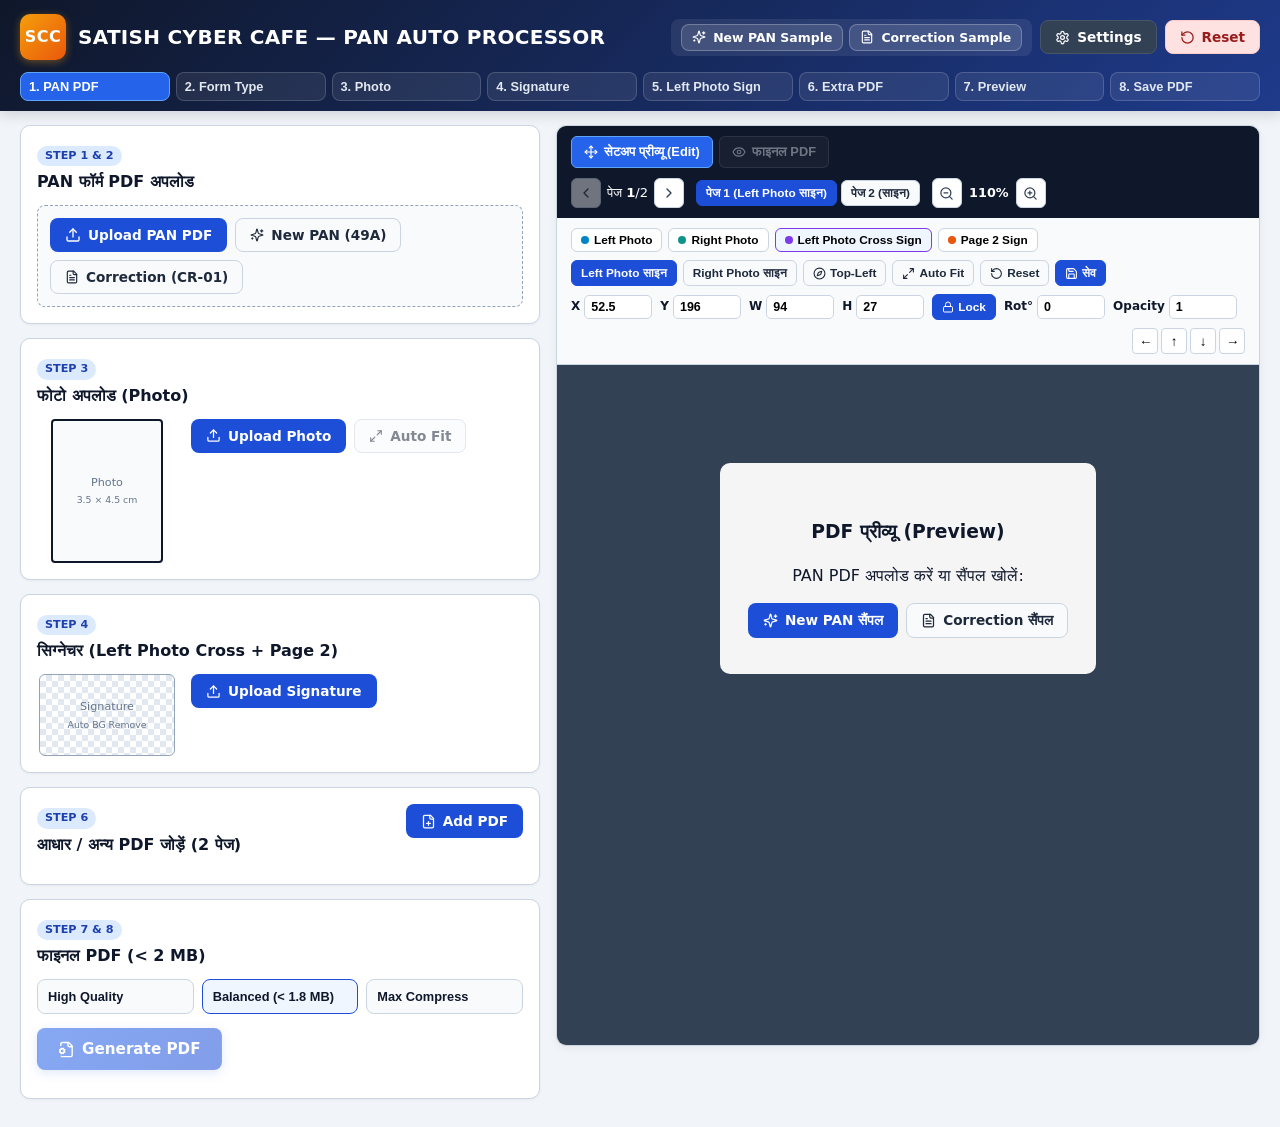
==== public/pan-processor/index.html @ 191af59e "Integrate Satish Cyber Cafe PAN Form Auto Processor into Welcome Bihar" ====
<!DOCTYPE html>
<html lang="hi">
  <head>
    <meta charset="UTF-8" />
    <meta name="viewport" content="width=device-width, initial-scale=1.0, maximum-scale=5.0" />
    <title>SATISH CYBER CAFE — PAN FORM AUTO PROCESSOR</title>
    <script type="module" crossorigin src="./assets/index-B_bnp5JZ.js"></script>
    <link rel="stylesheet" crossorigin href="./assets/index-j_lxOXY9.css">
  </head>
  <body>
    <div id="root"></div>
  </body>
</html>
---- public/pan-processor/assets/index-j_lxOXY9.css ----
:root{--scc-primary: #1d4ed8;--scc-primary-dark: #1e3a8a;--scc-accent: #0f766e;--scc-success: #15803d;--scc-warning: #b45309;--scc-danger: #b91c1c;--scc-bg: #f1f5f9;--scc-surface: #ffffff;--scc-border: #cbd5e1;--scc-text: #0f172a;--scc-muted: #475569;--scc-radius: 10px}*{box-sizing:border-box}body{margin:0;padding:0;font-family:Nirmala UI,Segoe UI,Noto Sans Devanagari,Inter,Mangal,system-ui,-apple-system,sans-serif;background-color:var(--scc-bg);color:var(--scc-text);line-height:1.45}.scc-app{min-height:100vh;display:flex;flex-direction:column}.scc-header{background:linear-gradient(135deg,#0f172a,#1e3a8a);color:#fff;padding:14px 20px 10px;box-shadow:0 4px 12px #0f172a26}.scc-header-top{display:flex;align-items:center;justify-content:space-between;gap:16px;flex-wrap:wrap}.scc-brand{display:flex;align-items:center;gap:12px}.scc-logo-badge{width:46px;height:46px;border-radius:10px;background:linear-gradient(135deg,#f59e0b,#ea580c);color:#fff;font-weight:800;font-size:16px;display:flex;align-items:center;justify-content:center;letter-spacing:.5px;box-shadow:0 2px 8px #f59e0b66}.scc-main-title{margin:0;font-size:1.25rem;font-weight:800;letter-spacing:.3px}.scc-subtitle{margin:2px 0 0;font-size:.85rem;color:#cbd5e1}.scc-header-actions{display:flex;align-items:center;gap:8px;flex-wrap:wrap}.scc-sample-group{display:flex;align-items:center;gap:6px;background:#ffffff14;padding:5px 10px;border-radius:8px;flex-wrap:wrap}.scc-sample-label{font-size:.78rem;color:#e2e8f0;font-weight:600}.scc-workflow-bar{display:grid;grid-template-columns:repeat(8,1fr);gap:6px;margin-top:12px}.scc-step-pill{background:#ffffff14;border:1px solid rgba(255,255,255,.16);color:#e2e8f0;border-radius:8px;padding:6px 8px;text-align:left;cursor:pointer;display:flex;flex-direction:column;gap:2px;transition:all .15s ease}.scc-step-pill:hover{background:#ffffff24}.scc-step-pill.active{background:#2563eb;border-color:#60a5fa;color:#fff}.scc-step-pill.done{background:#15803d59;border-color:#4ade80}.scc-step-num{font-size:.68rem;font-weight:700;color:#93c5fd;display:flex;align-items:center;gap:4px}.scc-step-pill.done .scc-step-num{color:#86efac}.scc-step-hi{font-size:.8rem;font-weight:700}.scc-step-en{font-size:.68rem;opacity:.8}.scc-privacy-strip{margin-top:8px;padding:5px 10px;background:#0f766e4d;border:1px solid rgba(45,212,191,.3);border-radius:6px;font-size:.76rem;color:#ccfbf1;display:flex;align-items:center;gap:6px}.scc-banner{margin:10px 20px 0;padding:10px 14px;border-radius:8px;display:flex;align-items:center;gap:10px;font-size:.9rem;font-weight:600}.scc-banner button{margin-left:auto;background:none;border:none;cursor:pointer;font-size:1rem;color:inherit}.scc-banner-error{background:#fef2f2;border:1px solid #fecaca;color:#991b1b}.scc-banner-success{background:#f0fdf4;border:1px solid #bbf7d0;color:#166534}.scc-workspace{display:grid;grid-template-columns:520px 1fr;gap:16px;padding:14px 20px 28px;align-items:start}.scc-left-column{display:flex;flex-direction:column;gap:14px}.scc-right-column{position:sticky;top:12px}.scc-card{background:var(--scc-surface);border:1px solid var(--scc-border);border-radius:var(--scc-radius);padding:16px;box-shadow:0 1px 3px #0f172a0d}.scc-card-header{display:flex;align-items:flex-start;justify-content:space-between;gap:12px;margin-bottom:12px}.scc-step-badge{display:inline-block;background:#dbeafe;color:#1e40af;font-size:.7rem;font-weight:800;padding:2px 8px;border-radius:999px;margin-bottom:4px}.scc-card-title{margin:0;font-size:1rem;font-weight:700;color:#0f172a}.scc-card-desc{margin:4px 0 0;font-size:.82rem;color:var(--scc-muted)}.scc-status-ok{display:inline-flex;align-items:center;gap:4px;background:#dcfce7;color:#166534;font-size:.76rem;font-weight:700;padding:4px 10px;border-radius:999px;white-space:nowrap}.scc-btn{display:inline-flex;align-items:center;justify-content:center;gap:7px;padding:8px 14px;border-radius:8px;font-size:.85rem;font-weight:600;cursor:pointer;border:1px solid transparent;transition:all .15s ease;text-decoration:none;font-family:inherit}.scc-btn:disabled{opacity:.55;cursor:not-allowed}.scc-btn-lg{padding:10px 18px;font-size:.92rem}.scc-btn-primary{background:var(--scc-primary);color:#fff}.scc-btn-primary:hover:not(:disabled){background:var(--scc-primary-dark)}.scc-btn-secondary{background:#334155;color:#fff;border-color:#475569}.scc-btn-outline{background:#f8fafc;color:#1e293b;border-color:#cbd5e1}.scc-btn-outline:hover:not(:disabled){background:#e2e8f0}.scc-btn-outline-light{background:#ffffff1f;color:#fff;border-color:#ffffff40;padding:5px 10px;font-size:.78rem}.scc-btn-outline-light:hover:not(:disabled){background:#ffffff38}.scc-btn-danger-soft{background:#fee2e2;color:#991b1b;border-color:#fecaca}.scc-btn-generate{background:linear-gradient(135deg,#2563eb,#1d4ed8);color:#fff;padding:11px 20px;font-size:.95rem;box-shadow:0 3px 10px #2563eb40}.scc-btn-download{background:linear-gradient(135deg,#16a34a,#15803d);color:#fff;padding:11px 20px;font-size:.95rem;box-shadow:0 3px 10px #16a34a4d}.scc-btn-row{display:flex;gap:8px;flex-wrap:wrap}.scc-pan-upload-zone{background:#f8fafc;border:1.5px dashed #94a3b8;border-radius:8px;padding:12px}.scc-pan-upload-actions{display:flex;gap:8px;flex-wrap:wrap}.scc-pan-file-info{margin-top:10px;padding-top:8px;border-top:1px solid #e2e8f0;font-size:.82rem;color:#334155;display:flex;align-items:center;gap:6px}.scc-detection-panel{margin-top:12px;background:#eff6ff;border:1px solid #bfdbfe;border-radius:8px;padding:12px}.scc-detection-header{display:flex;justify-content:space-between;align-items:flex-start;gap:10px}.scc-detect-tag{font-size:.7rem;font-weight:800;color:#1d4ed8;text-transform:uppercase}.scc-detection-header h4{margin:2px 0 4px;font-size:.95rem;color:#1e3a8a}.scc-detect-signals{margin:0;font-size:.76rem;color:#334155}.scc-conf-badge{font-size:.72rem;font-weight:700;padding:3px 8px;border-radius:6px}.scc-conf-badge.high{background:#dcfce7;color:#166534}.scc-conf-badge.warn{background:#fef3c7;color:#92400e}.scc-override-row{margin-top:10px;padding-top:8px;border-top:1px solid #dbeafe;display:flex;flex-direction:column;gap:6px;font-size:.8rem;font-weight:600}.scc-pill-group{display:flex;gap:6px;flex-wrap:wrap}.scc-chip{padding:6px 12px;border-radius:6px;border:1px solid #cbd5e1;background:#fff;color:#334155;font-size:.78rem;font-weight:600;cursor:pointer}.scc-chip.active{background:#1d4ed8;color:#fff;border-color:#1d4ed8}.scc-studio-grid{display:grid;grid-template-columns:140px 1fr;gap:14px;align-items:start}.scc-preview-box-wrap{display:flex;flex-direction:column;align-items:center;gap:4px}.scc-passport-frame{width:112px;height:144px;border:2px solid #0f172a;border-radius:4px;background:#f8fafc;overflow:hidden;display:flex;align-items:center;justify-content:center}.scc-passport-img{width:100%;height:100%;object-fit:cover}.scc-sig-checkerboard{width:136px;height:82px;border:1.5px solid #94a3b8;border-radius:6px;background-image:linear-gradient(45deg,#e2e8f0 25%,transparent 25%),linear-gradient(-45deg,#e2e8f0 25%,transparent 25%),linear-gradient(45deg,transparent 75%,#e2e8f0 75%),linear-gradient(-45deg,transparent 75%,#e2e8f0 75%);background-size:12px 12px;background-position:0 0,0 6px,6px -6px,-6px 0;background-color:#fff;display:flex;align-items:center;justify-content:center;padding:4px}.scc-sig-img{max-width:100%;max-height:100%;object-fit:contain}.scc-empty-slot{display:flex;flex-direction:column;align-items:center;text-align:center;font-size:.7rem;color:#64748b;padding:6px;gap:2px}.scc-frame-caption{font-size:.68rem;color:#64748b;text-align:center}.scc-sliders-panel{margin-top:10px;background:#f8fafc;border:1px solid #e2e8f0;border-radius:8px;padding:10px;display:flex;flex-direction:column;gap:8px}.scc-slider-row{display:flex;flex-direction:column;gap:2px;font-size:.78rem}.scc-slider-row label{display:flex;align-items:center;gap:5px;color:#334155}.scc-slider-row input[type=range]{width:100%;accent-color:var(--scc-primary)}.scc-ink-mode-row{display:flex;flex-direction:column;gap:4px;font-size:.76rem;font-weight:600}.scc-page-sequence-banner{background:#f0fdfa;border:1px solid #99f6e4;border-radius:8px;padding:8px 12px;font-size:.78rem;color:#134e4a;display:flex;align-items:flex-start;gap:8px;margin-bottom:10px}.scc-seq-tag{display:inline-block;background:#ccfbf1;padding:1px 6px;border-radius:4px;font-weight:600;margin:1px 0}.scc-seq-support{background:#dbeafe;color:#1e3a8a}.scc-empty-docs{background:#f8fafc;border:1px dashed #cbd5e1;border-radius:8px;padding:12px;text-align:center;font-size:.8rem;color:#64748b}.scc-docs-list{display:flex;flex-direction:column;gap:6px}.scc-doc-row{display:flex;align-items:center;justify-content:space-between;padding:8px 10px;background:#f8fafc;border:1px solid #cbd5e1;border-radius:8px}.scc-doc-left{display:flex;align-items:center;gap:8px}.scc-drag-handle{cursor:grab;color:#64748b}.scc-doc-order{background:#e2e8f0;color:#1e293b;font-size:.72rem;font-weight:700;padding:2px 6px;border-radius:4px}.scc-doc-icon{color:var(--scc-primary)}.scc-doc-name{font-size:.84rem;font-weight:600;word-break:break-all}.scc-doc-meta{font-size:.74rem;color:#64748b}.scc-doc-actions{display:flex;align-items:center;gap:4px}.scc-icon-btn{width:30px;height:30px;border-radius:6px;border:1px solid #cbd5e1;background:#fff;color:#334155;display:inline-flex;align-items:center;justify-content:center;cursor:pointer}.scc-icon-btn:disabled{opacity:.4;cursor:not-allowed}.scc-icon-btn.danger{color:#b91c1c;border-color:#fecaca;background:#fef2f2}.scc-viewer-container{background:#fff;border:1px solid var(--scc-border);border-radius:var(--scc-radius);overflow:hidden;box-shadow:0 2px 8px #0f172a0f}.scc-viewer-toolbar{background:#0f172a;color:#fff;padding:10px 14px;display:flex;align-items:center;justify-content:space-between;gap:10px;flex-wrap:wrap}.scc-mode-tabs{display:flex;gap:6px;flex-wrap:wrap}.scc-tab-btn{display:inline-flex;align-items:center;gap:6px;padding:7px 12px;border-radius:6px;border:1px solid rgba(255,255,255,.2);background:#ffffff14;color:#e2e8f0;font-size:.8rem;font-weight:600;cursor:pointer}.scc-tab-btn.active{background:#2563eb;border-color:#60a5fa;color:#fff}.scc-tab-btn:disabled{opacity:.45;cursor:not-allowed}.scc-nav-controls{display:flex;align-items:center;gap:12px;flex-wrap:wrap}.scc-page-switcher{display:flex;align-items:center;gap:6px}.scc-page-indicator{font-size:.82rem}.scc-quick-page-btns{display:flex;gap:4px;margin-left:6px}.scc-mini-btn{display:inline-flex;align-items:center;gap:4px;padding:5px 9px;border-radius:6px;border:1px solid #cbd5e1;background:#f8fafc;color:#1e293b;font-size:.74rem;font-weight:600;cursor:pointer}.scc-mini-btn.active,.scc-mini-btn.primary{background:#1d4ed8;color:#fff;border-color:#1d4ed8}.scc-zoom-group{display:flex;align-items:center;gap:6px}.scc-zoom-label{font-size:.8rem;font-weight:700;min-width:42px;text-align:center}.scc-inspector-bar{background:#f8fafc;border-bottom:1px solid #cbd5e1;padding:10px 14px;display:flex;flex-direction:column;gap:8px}.scc-inspector-top{display:flex;align-items:center;justify-content:space-between;gap:8px;flex-wrap:wrap}.scc-element-selector{display:flex;align-items:center;gap:6px;flex-wrap:wrap;font-size:.76rem;font-weight:600}.scc-el-chip{display:inline-flex;align-items:center;gap:5px;padding:4px 9px;border-radius:6px;border:1.5px solid #cbd5e1;background:#fff;font-size:.74rem;font-weight:600;cursor:pointer}.scc-el-chip.active{background:#eff6ff;font-weight:700}.scc-dot{width:8px;height:8px;border-radius:50%}.scc-coord-actions{display:flex;align-items:center;gap:6px;flex-wrap:wrap}.scc-coord-inputs-row{display:flex;align-items:center;gap:8px;flex-wrap:wrap}.scc-coord-field{display:flex;align-items:center;gap:4px;font-size:.75rem;font-weight:600}.scc-coord-field input{width:68px;padding:4px 6px;border:1px solid #cbd5e1;border-radius:5px;font-size:.78rem;font-weight:600}.scc-nudge-group{display:flex;align-items:center;gap:3px;margin-left:auto;font-size:.74rem;font-weight:600}.scc-nudge-group button{width:26px;height:26px;border:1px solid #cbd5e1;background:#fff;border-radius:4px;cursor:pointer;font-weight:700}.scc-nudge-group button:hover{background:#e2e8f0}.scc-canvas-stage{background:#334155;padding:18px;min-height:680px;max-height:85vh;overflow:auto;display:flex;justify-content:center;align-items:flex-start}.scc-canvas-placeholder{background:#fffffff2;border-radius:10px;padding:36px 28px;text-align:center;max-width:460px;margin-top:80px}.scc-page-wrapper{position:relative;background:#fff;box-shadow:0 8px 28px #00000059;-webkit-user-select:none;user-select:none}.scc-pdf-canvas{display:block}.scc-canvas-loading{position:absolute;top:12px;right:12px;background:#0f172ad9;color:#fff;font-size:.78rem;padding:5px 10px;border-radius:6px;z-index:20}.scc-overlay-box{position:absolute;border:2px dashed #2563eb;background:#2563eb0f;cursor:move;touch-action:none;z-index:10;display:flex;align-items:center;justify-content:center}.scc-overlay-box.selected{border-style:solid;border-width:2.5px;box-shadow:0 0 0 3px #2563eb38;z-index:15}.scc-overlay-tag{position:absolute;top:-19px;left:-2px;color:#fff;font-size:10px;font-weight:700;padding:1px 6px;border-radius:3px 3px 0 0;white-space:nowrap;pointer-events:none}.scc-overlay-img-photo,.scc-overlay-img-sig{width:100%;height:100%;object-fit:fill;pointer-events:none}.scc-overlay-placeholder{font-size:10px;font-weight:700;color:#1e3a8a;text-align:center;padding:2px;pointer-events:none}.scc-resize-handle{position:absolute;width:12px;height:12px;right:-6px;bottom:-6px;border-radius:2px;border:1.5px solid #ffffff;cursor:nwse-resize}.scc-compression-selector{margin-bottom:14px}.scc-comp-title{display:flex;align-items:center;gap:6px;font-size:.84rem;font-weight:700;margin-bottom:8px}.scc-comp-options{display:grid;grid-template-columns:repeat(3,1fr);gap:8px}.scc-comp-card{text-align:left;padding:9px 10px;border-radius:8px;border:1.5px solid #cbd5e1;background:#f8fafc;cursor:pointer}.scc-comp-card.active{border-color:#1d4ed8;background:#eff6ff}.scc-comp-name{font-size:.8rem;font-weight:700;color:#0f172a}.scc-comp-desc{font-size:.7rem;color:#475569;margin-top:2px}.scc-final-actions-bar{display:flex;gap:10px;flex-wrap:wrap;margin-bottom:12px}.scc-validation-box{border-top:1px solid #e2e8f0;padding-top:12px}.scc-size-meter-wrap{background:#f8fafc;border:1px solid #cbd5e1;border-radius:8px;padding:10px 12px;margin-bottom:12px}.scc-size-meter-header{display:flex;justify-content:space-between;align-items:center;gap:8px;flex-wrap:wrap;font-size:.82rem;margin-bottom:6px}.scc-size-badge{font-size:.75rem;font-weight:700;padding:2px 8px;border-radius:999px}.scc-size-badge.ok{background:#dcfce7;color:#166534}.scc-size-badge.warn{background:#fef3c7;color:#92400e}.scc-progress-track{height:8px;background:#e2e8f0;border-radius:999px;overflow:hidden}.scc-progress-fill{height:100%;transition:width .25s ease}.scc-progress-fill.ok{background:linear-gradient(90deg,#22c55e,#16a34a)}.scc-progress-fill.warn{background:linear-gradient(90deg,#f59e0b,#dc2626)}.scc-alert{padding:10px 12px;border-radius:8px;font-size:.8rem;display:flex;gap:8px;margin-bottom:10px}.scc-alert ul{margin:4px 0 0;padding-left:18px}.scc-alert-error{background:#fef2f2;border:1px solid #fecaca;color:#991b1b}.scc-alert-warn{background:#fffbeb;border:1px solid #fde68a;color:#92400e}.scc-checklist-heading{margin:8px 0;font-size:.84rem}.scc-checklist-grid{display:grid;grid-template-columns:1fr 1fr;gap:6px}.scc-check-item{display:flex;align-items:flex-start;gap:7px;padding:7px 9px;border-radius:6px;font-size:.76rem;border:1px solid #e2e8f0}.scc-check-item.pass{background:#f0fdf4;border-color:#bbf7d0}.scc-check-item.fail{background:#fef2f2;border-color:#fecaca}.icon-pass{color:#16a34a;flex-shrink:0;margin-top:2px}.icon-fail{color:#dc2626;flex-shrink:0;margin-top:2px}.scc-check-label{font-weight:700;color:#0f172a}.scc-check-detail{font-size:.7rem;color:#475569}.scc-modal-backdrop{position:fixed;top:0;right:0;bottom:0;left:0;background:#0f172aa6;z-index:100;display:flex;align-items:center;justify-content:center;padding:16px}.scc-modal-content{background:#fff;border-radius:12px;max-width:780px;width:100%;max-height:90vh;display:flex;flex-direction:column;overflow:hidden;box-shadow:0 20px 50px #0000004d}.scc-modal-header{padding:14px 18px;background:#0f172a;color:#fff;display:flex;justify-content:space-between;align-items:flex-start}.scc-modal-header h3{margin:0;font-size:1rem;display:flex;align-items:center;gap:8px}.scc-modal-header p{margin:4px 0 0;font-size:.78rem;color:#cbd5e1}.scc-modal-toolbar{padding:10px 18px;background:#f1f5f9;border-bottom:1px solid #cbd5e1;display:flex;justify-content:space-between;align-items:center;flex-wrap:wrap;gap:8px}.scc-modal-body{padding:16px 18px;overflow-y:auto}.scc-tpl-meta{display:flex;gap:14px;flex-wrap:wrap;font-size:.78rem;background:#f8fafc;padding:8px 12px;border-radius:6px;border:1px solid #e2e8f0;margin-bottom:12px}.scc-tpl-boxes-wrap{display:grid;grid-template-columns:1fr 1fr;gap:10px}.scc-tpl-box-card{border:1px solid #cbd5e1;border-radius:8px;padding:10px 12px;background:#fff}.scc-tpl-box-header{display:flex;justify-content:space-between;align-items:center;font-size:.82rem;margin-bottom:8px}.scc-page-pill{background:#dbeafe;color:#1e40af;font-size:.7rem;font-weight:700;padding:2px 7px;border-radius:999px}.scc-tpl-grid{display:grid;grid-template-columns:repeat(3,1fr);gap:8px}.scc-tpl-grid label{display:block;font-size:.7rem;font-weight:600;color:#475569;margin-bottom:2px}.scc-tpl-grid input{width:100%;padding:5px 7px;border:1px solid #cbd5e1;border-radius:5px;font-size:.8rem}.scc-modal-footer{padding:12px 18px;background:#f8fafc;border-top:1px solid #cbd5e1;display:flex;justify-content:space-between;align-items:center;flex-wrap:wrap;gap:8px}@media(max-width:1180px){.scc-workspace{grid-template-columns:1fr}.scc-right-column{position:static}.scc-workflow-bar{grid-template-columns:repeat(4,1fr)}}@media(max-width:680px){.scc-header{padding:12px}.scc-workspace{padding:10px}.scc-workflow-bar{grid-template-columns:repeat(2,1fr)}.scc-studio-grid,.scc-comp-options,.scc-checklist-grid,.scc-tpl-boxes-wrap{grid-template-columns:1fr}}
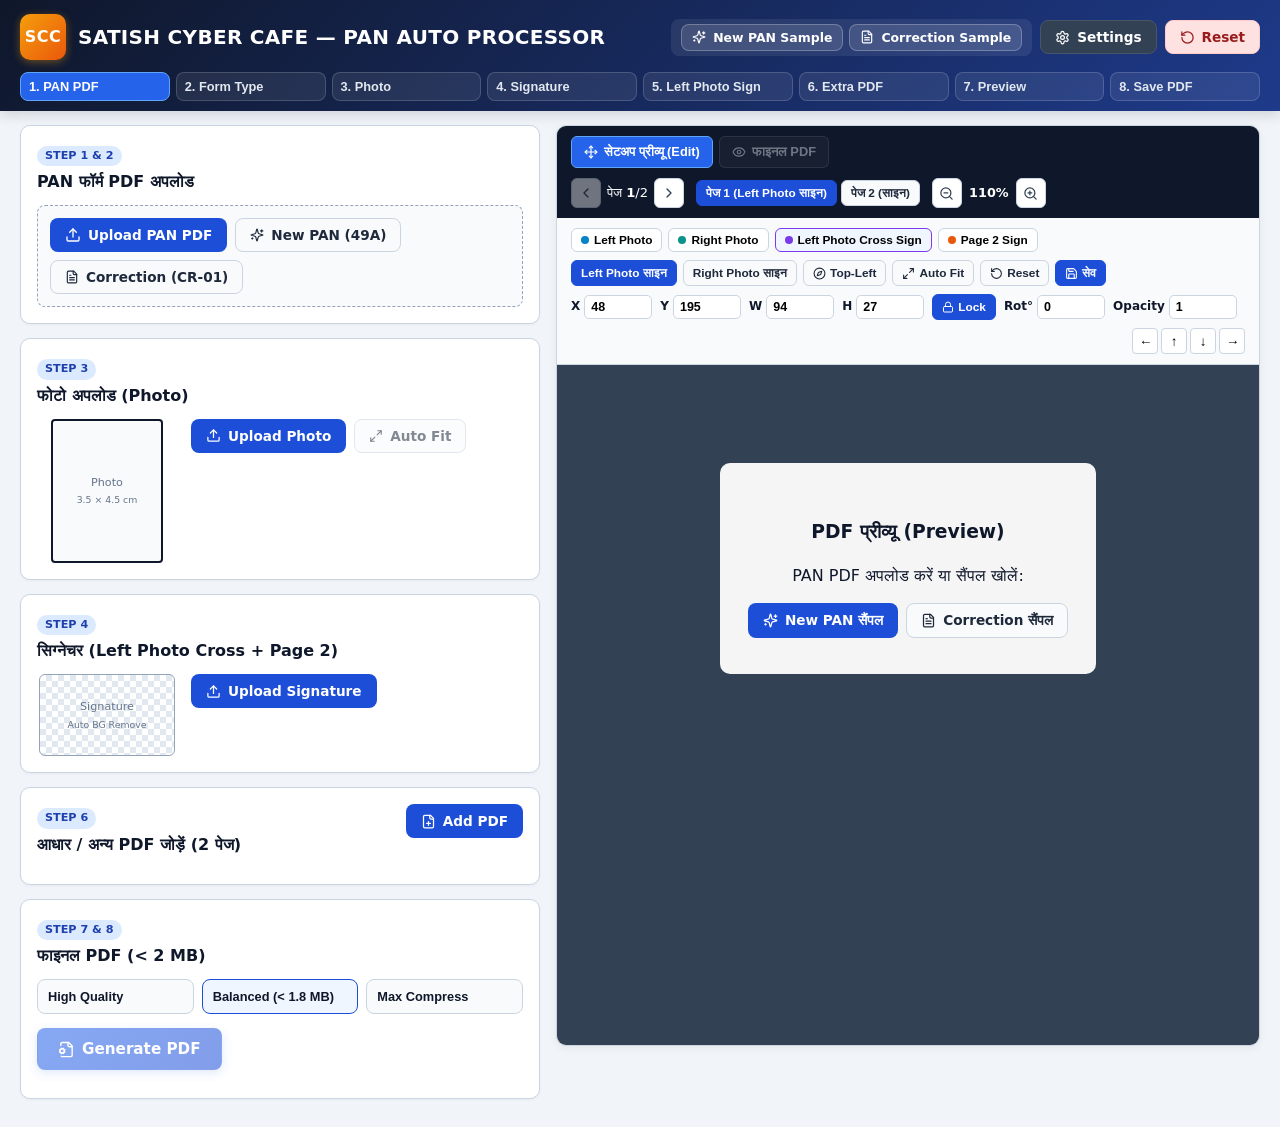
==== commit e4b0e998: "Fix PAN Form processor: preserve 100% original form template borders, headers, and clean transparent" ====
--- a/public/pan-processor/index.html
+++ b/public/pan-processor/index.html
@@ -4,7 +4,7 @@
     <meta charset="UTF-8" />
     <meta name="viewport" content="width=device-width, initial-scale=1.0, maximum-scale=5.0" />
     <title>SATISH CYBER CAFE — PAN FORM AUTO PROCESSOR</title>
-    <script type="module" crossorigin src="./assets/index-B_bnp5JZ.js"></script>
+    <script type="module" crossorigin src="./assets/index-DAKffaLd.js"></script>
     <link rel="stylesheet" crossorigin href="./assets/index-j_lxOXY9.css">
   </head>
   <body>
